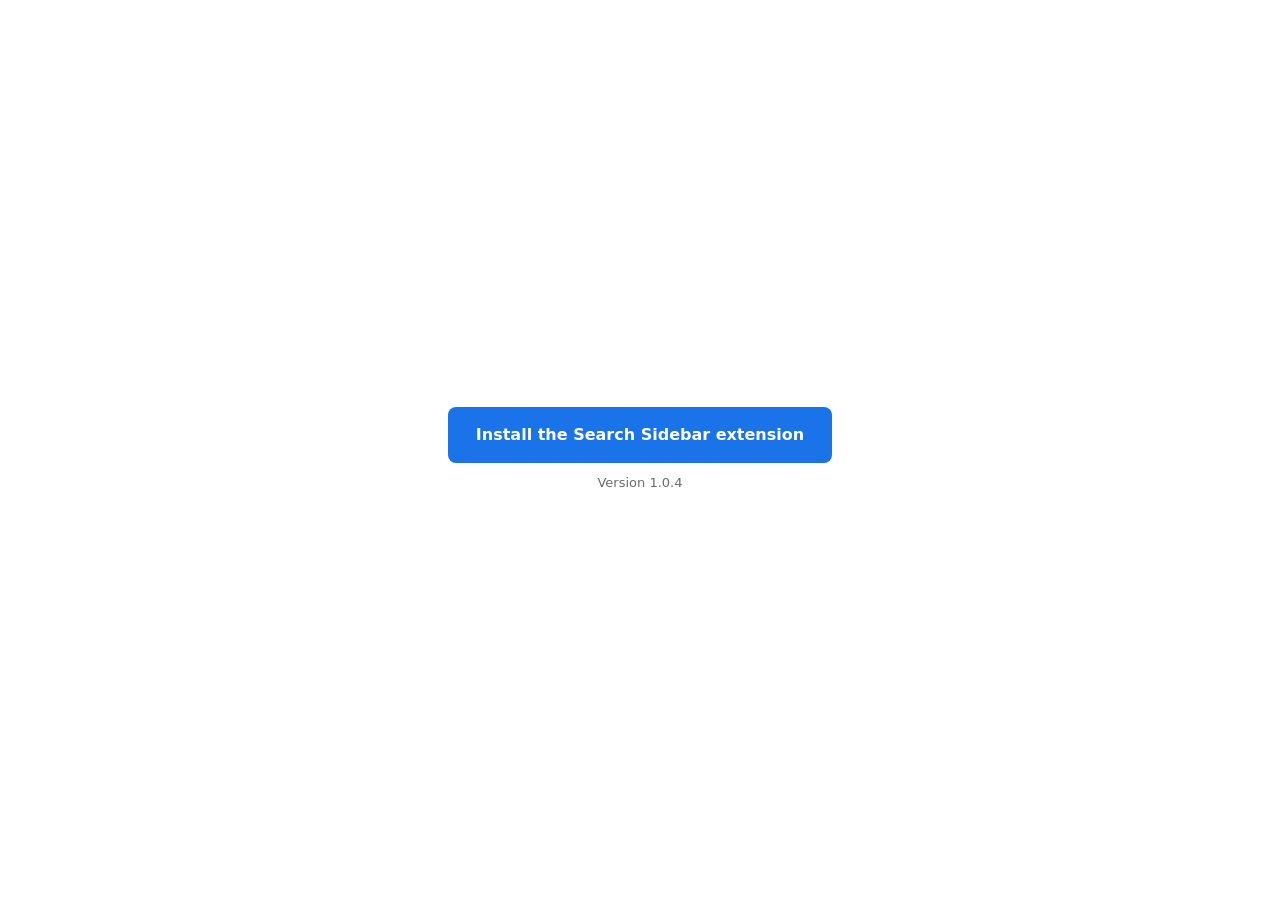
==== index.html @ 512eaf87 "Show version on settings page and install page" ====
<!DOCTYPE html>
<html lang="en">
<head>
  <meta charset="utf-8" />
  <meta name="viewport" content="width=device-width, initial-scale=1" />
  <title>Search sidebar</title>
  <link rel="icon" href="icon.png" />
  <style>
    :root { color-scheme: light dark; --bg: #fff; --fg: #1a1a1a; --accent: #1a73e8; }
    @media (prefers-color-scheme: dark) { :root { --bg: #14141a; --fg: #f5f5f5; --accent: #8ab4f8; } }
    html, body { margin: 0; padding: 0; height: 100%; background: var(--bg); color: var(--fg); font: 16px/1.55 -apple-system, BlinkMacSystemFont, "Segoe UI", system-ui, sans-serif; }
    body { display: flex; align-items: center; justify-content: center; }
    .wrap { display: flex; flex-direction: column; align-items: center; gap: 10px; }
    .install { display: inline-flex; align-items: center; padding: 16px 28px; font-size: 16px; font-weight: 600; color: #fff; background: var(--accent); border-radius: 8px; text-decoration: none; }
    .install:hover { filter: brightness(1.05); }
    .version { font-size: 13px; color: #6b6b6b; }
    @media (prefers-color-scheme: dark) { .version { color: #a8a8a8; } }
  </style>
</head>
<body>
  <div class="wrap">
    <a class="install" href="search-companion-1.0.4.xpi">Install the Search Sidebar extension</a>
    <div class="version">Version 1.0.4</div>
  </div>
</body>
</html>
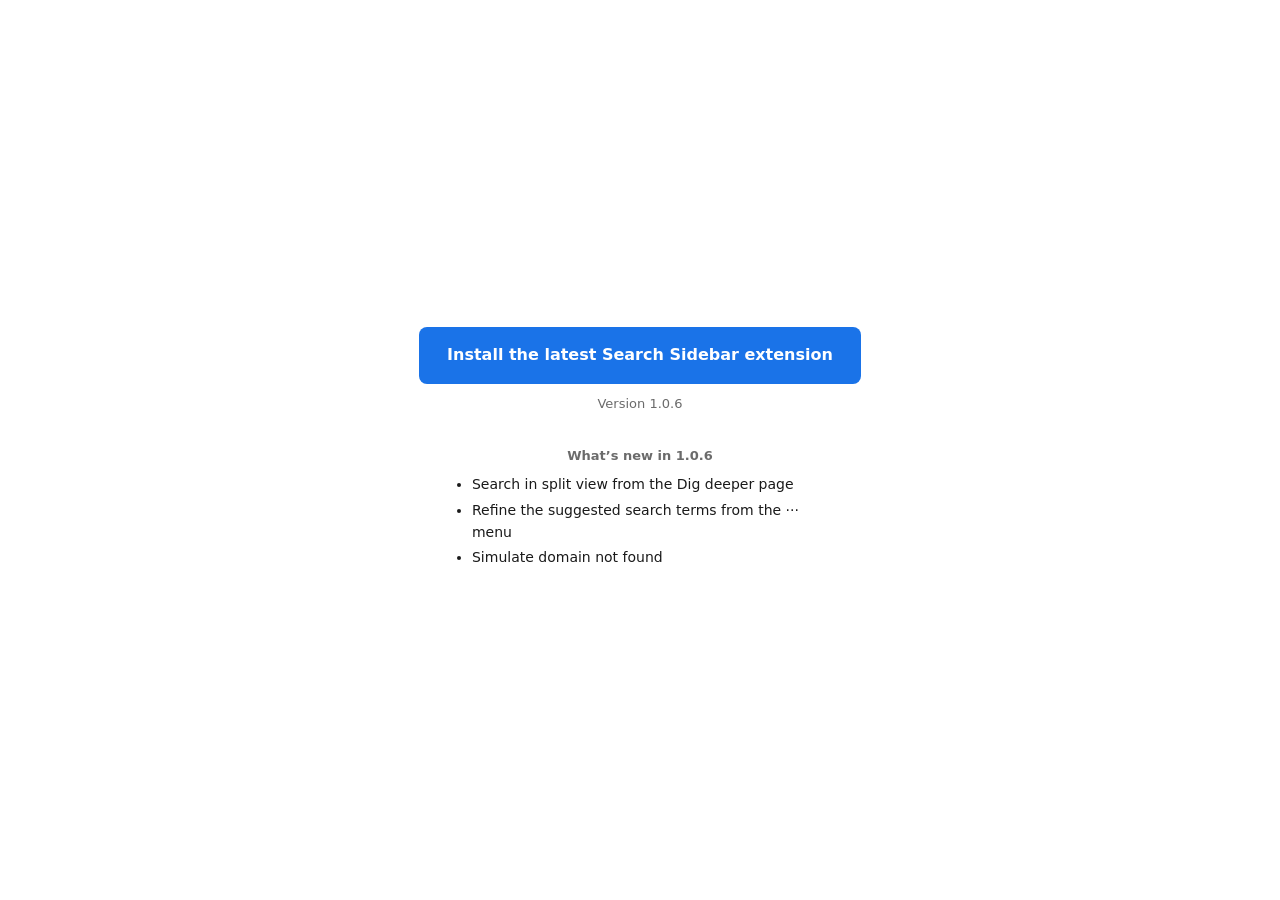
==== commit b1768f43: "Release v1.0.6 - New "Dig deeper" split-view simulation and domain-not-found mock,   refactored into" ====
--- a/index.html
+++ b/index.html
@@ -15,12 +15,26 @@
     .install:hover { filter: brightness(1.05); }
     .version { font-size: 13px; color: #6b6b6b; }
     @media (prefers-color-scheme: dark) { .version { color: #a8a8a8; } }
+    .currently { font-size: 13px; color: var(--accent); margin-top: 2px; }
+    .whats-new { margin-top: 22px; max-width: 380px; }
+    .whats-new h2 { margin: 0 0 8px; font-size: 13px; font-weight: 600; color: #6b6b6b; text-align: center; }
+    .whats-new ul { margin: 0; padding-left: 22px; font-size: 14px; color: var(--fg); }
+    .whats-new li { margin: 4px 0; }
+    @media (prefers-color-scheme: dark) { .whats-new h2 { color: #a8a8a8; } }
   </style>
 </head>
 <body>
   <div class="wrap">
-    <a class="install" href="search-companion-1.0.4.xpi">Install the Search Sidebar extension</a>
-    <div class="version">Version 1.0.4</div>
+    <a class="install" href="search-companion-1.0.6.xpi">Install the latest Search Sidebar extension</a>
+    <div class="version">Version 1.0.6</div>
+    <div class="whats-new">
+      <h2>What’s new in 1.0.6</h2>
+      <ul>
+        <li>Search in split view from the Dig deeper page</li>
+        <li>Refine the suggested search terms from the ··· menu</li>
+        <li>Simulate domain not found</li>
+      </ul>
+    </div>
   </div>
 </body>
 </html>
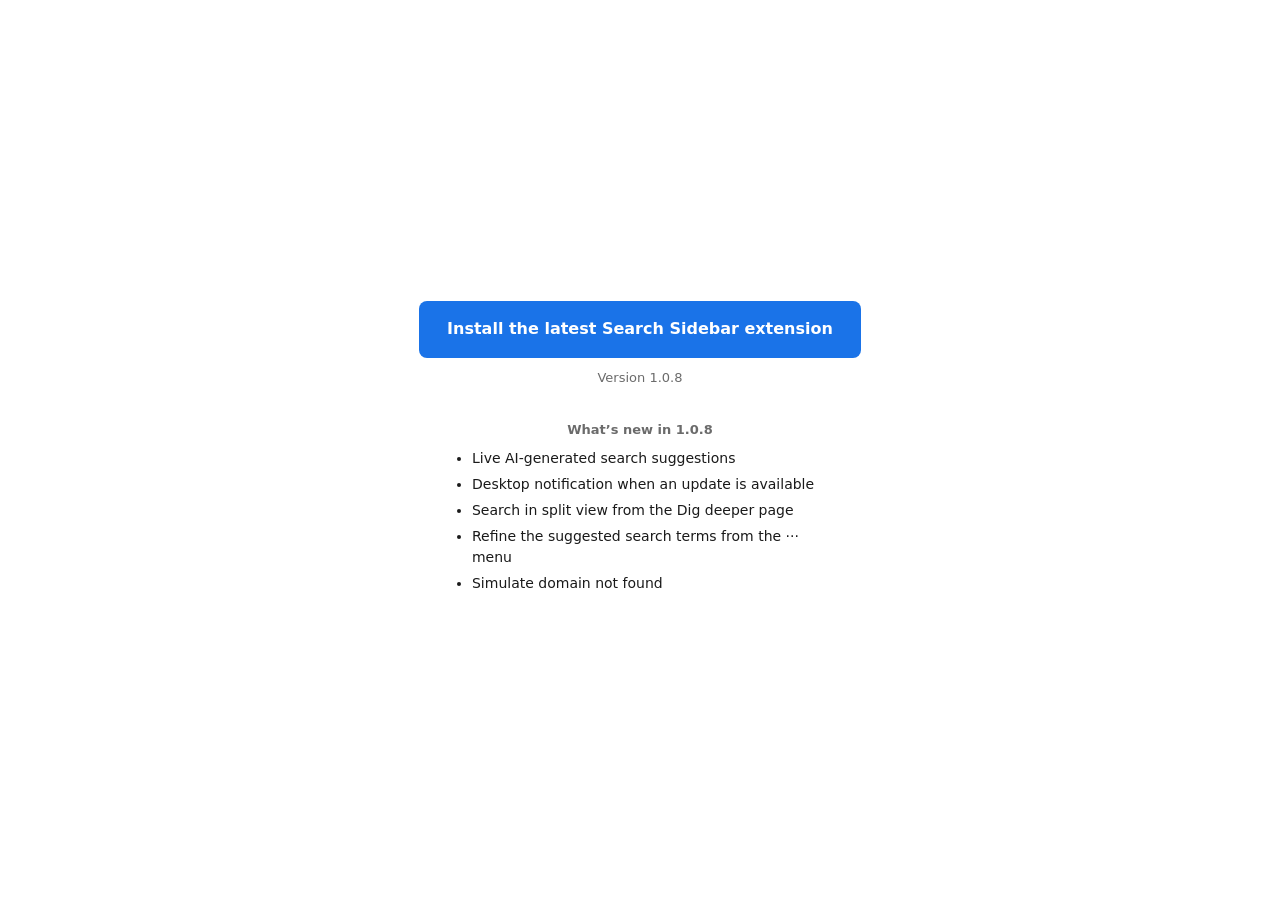
==== commit 05fc5e09: "Release v1.0.8 - Live AI-generated suggestions across home and Dig deeper, fetched via the   Cloudfl" ====
--- a/index.html
+++ b/index.html
@@ -25,11 +25,13 @@
 </head>
 <body>
   <div class="wrap">
-    <a class="install" href="search-companion-1.0.6.xpi">Install the latest Search Sidebar extension</a>
-    <div class="version">Version 1.0.6</div>
+    <a class="install" href="search-companion-1.0.8.xpi">Install the latest Search Sidebar extension</a>
+    <div class="version">Version 1.0.8</div>
     <div class="whats-new">
-      <h2>What’s new in 1.0.6</h2>
+      <h2>What’s new in 1.0.8</h2>
       <ul>
+        <li>Live AI-generated search suggestions</li>
+        <li>Desktop notification when an update is available</li>
         <li>Search in split view from the Dig deeper page</li>
         <li>Refine the suggested search terms from the ··· menu</li>
         <li>Simulate domain not found</li>
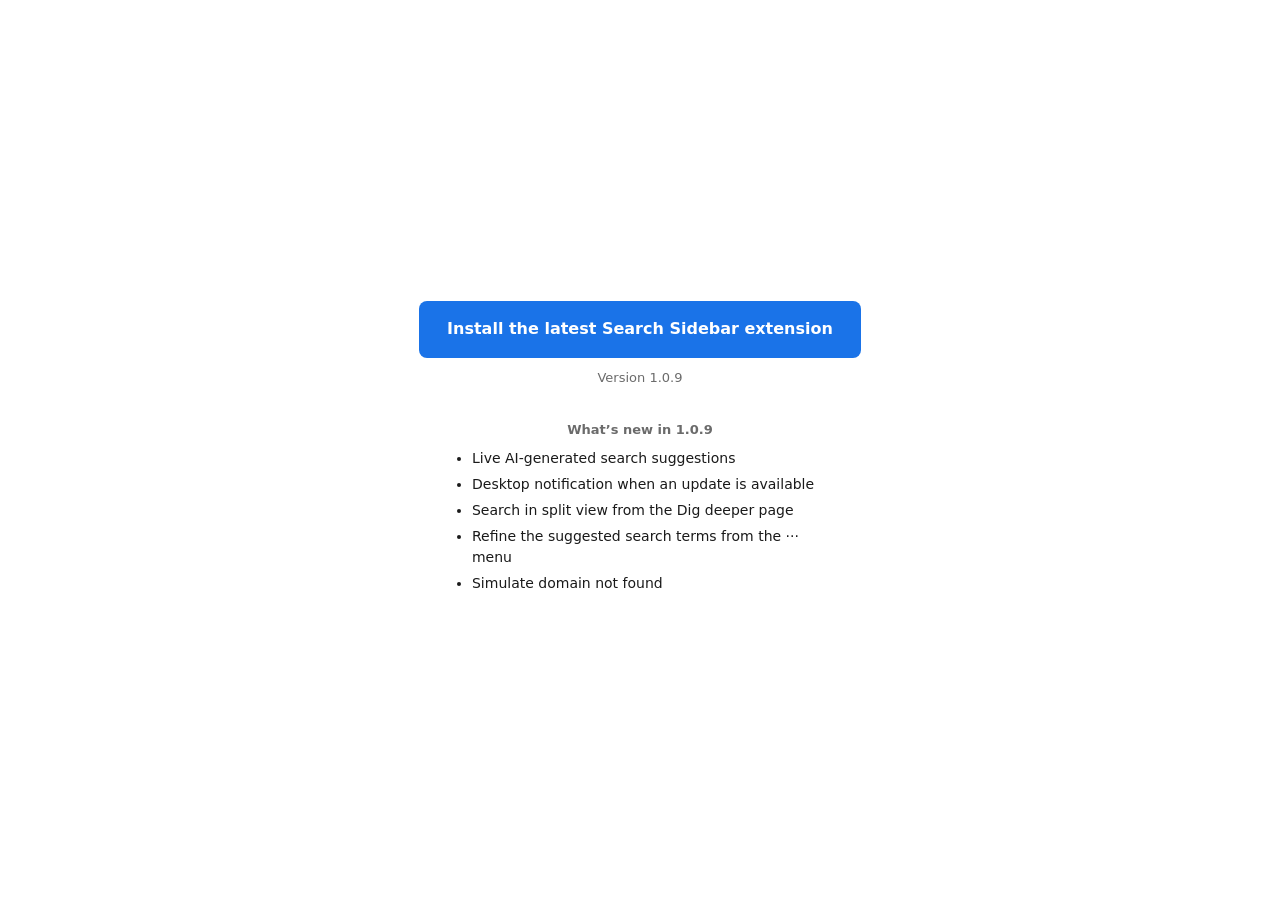
==== commit 32002233: "Release v1.0.9 - AI suggestions highlight the distinctive part(s) of each suggestion via   **bold** " ====
--- a/index.html
+++ b/index.html
@@ -25,10 +25,10 @@
 </head>
 <body>
   <div class="wrap">
-    <a class="install" href="search-companion-1.0.8.xpi">Install the latest Search Sidebar extension</a>
-    <div class="version">Version 1.0.8</div>
+    <a class="install" href="search-companion-1.0.9.xpi">Install the latest Search Sidebar extension</a>
+    <div class="version">Version 1.0.9</div>
     <div class="whats-new">
-      <h2>What’s new in 1.0.8</h2>
+      <h2>What’s new in 1.0.9</h2>
       <ul>
         <li>Live AI-generated search suggestions</li>
         <li>Desktop notification when an update is available</li>
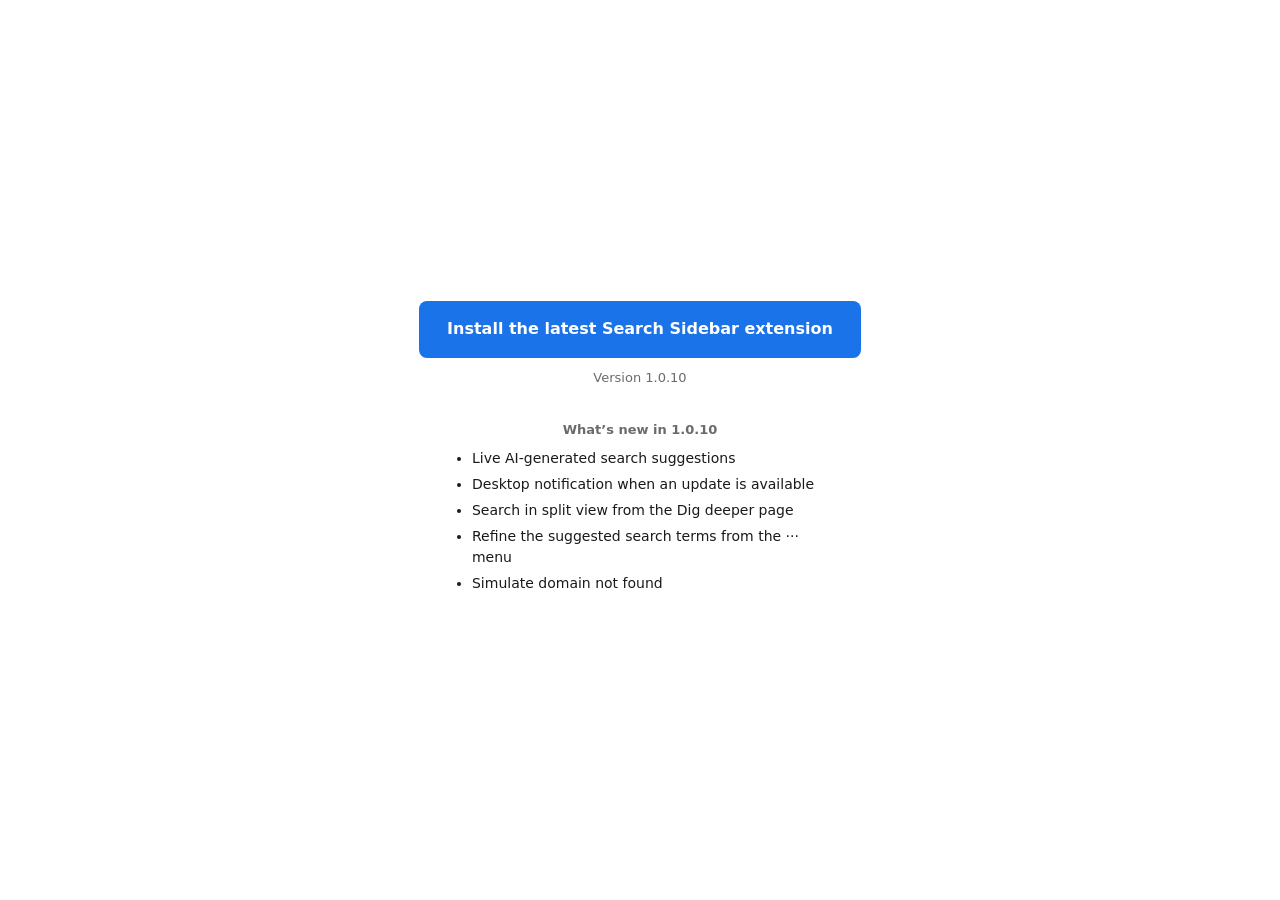
==== commit ce9d62cf: "Release v1.0.10 - "People also search for" heading on home page and Dig deeper (was   "Other searche" ====
--- a/index.html
+++ b/index.html
@@ -25,10 +25,10 @@
 </head>
 <body>
   <div class="wrap">
-    <a class="install" href="search-companion-1.0.9.xpi">Install the latest Search Sidebar extension</a>
-    <div class="version">Version 1.0.9</div>
+    <a class="install" href="search-companion-1.0.10.xpi">Install the latest Search Sidebar extension</a>
+    <div class="version">Version 1.0.10</div>
     <div class="whats-new">
-      <h2>What’s new in 1.0.9</h2>
+      <h2>What’s new in 1.0.10</h2>
       <ul>
         <li>Live AI-generated search suggestions</li>
         <li>Desktop notification when an update is available</li>
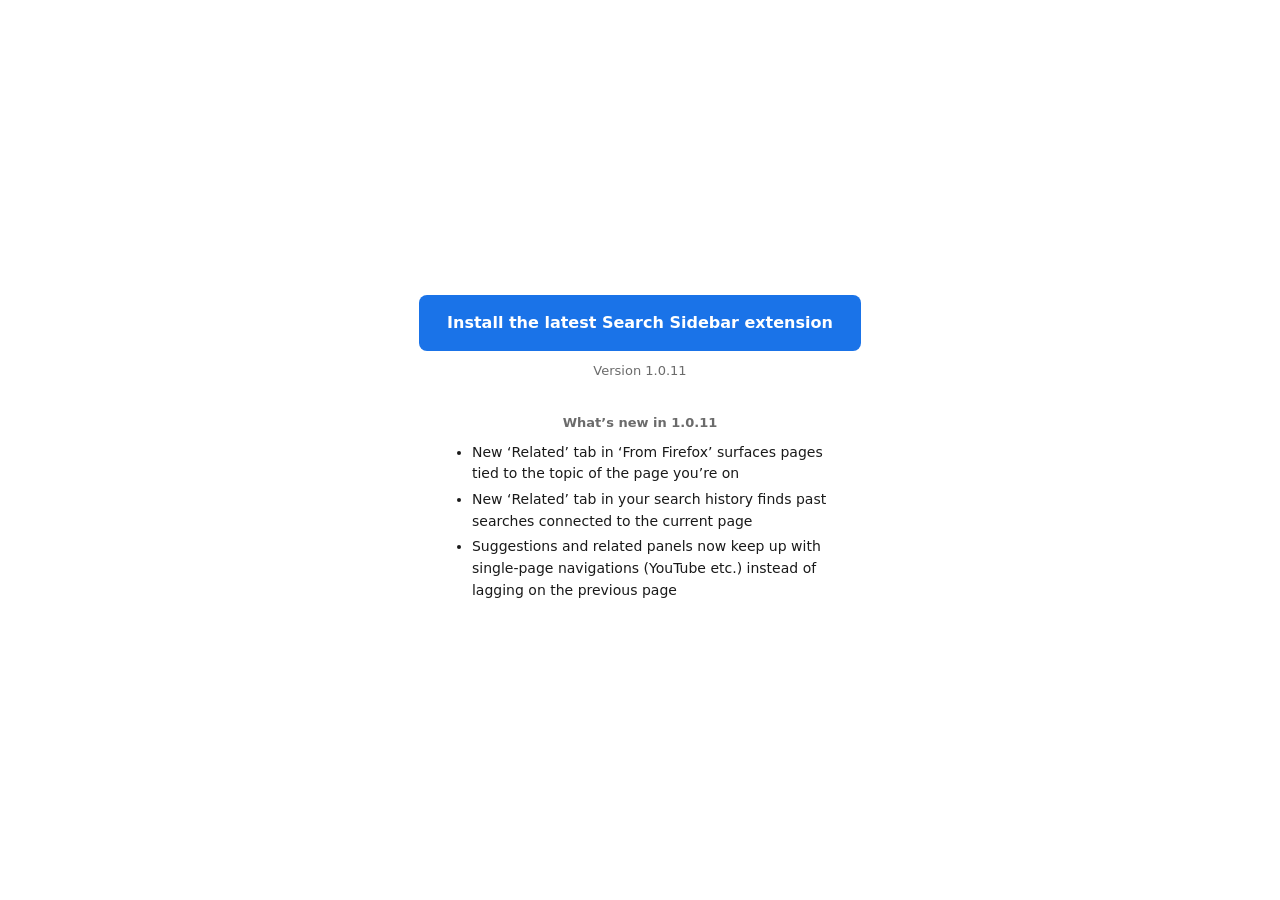
==== commit 286104cc: "Release v1.0.11 - New 'Related' tab in 'From Firefox' surfaces pages tied to the topic   of the curr" ====
--- a/index.html
+++ b/index.html
@@ -25,16 +25,14 @@
 </head>
 <body>
   <div class="wrap">
-    <a class="install" href="search-companion-1.0.10.xpi">Install the latest Search Sidebar extension</a>
-    <div class="version">Version 1.0.10</div>
+    <a class="install" href="search-companion-1.0.11.xpi">Install the latest Search Sidebar extension</a>
+    <div class="version">Version 1.0.11</div>
     <div class="whats-new">
-      <h2>What’s new in 1.0.10</h2>
+      <h2>What’s new in 1.0.11</h2>
       <ul>
-        <li>Live AI-generated search suggestions</li>
-        <li>Desktop notification when an update is available</li>
-        <li>Search in split view from the Dig deeper page</li>
-        <li>Refine the suggested search terms from the ··· menu</li>
-        <li>Simulate domain not found</li>
+        <li>New ‘Related’ tab in ‘From Firefox’ surfaces pages tied to the topic of the page you’re on</li>
+        <li>New ‘Related’ tab in your search history finds past searches connected to the current page</li>
+        <li>Suggestions and related panels now keep up with single-page navigations (YouTube etc.) instead of lagging on the previous page</li>
       </ul>
     </div>
   </div>
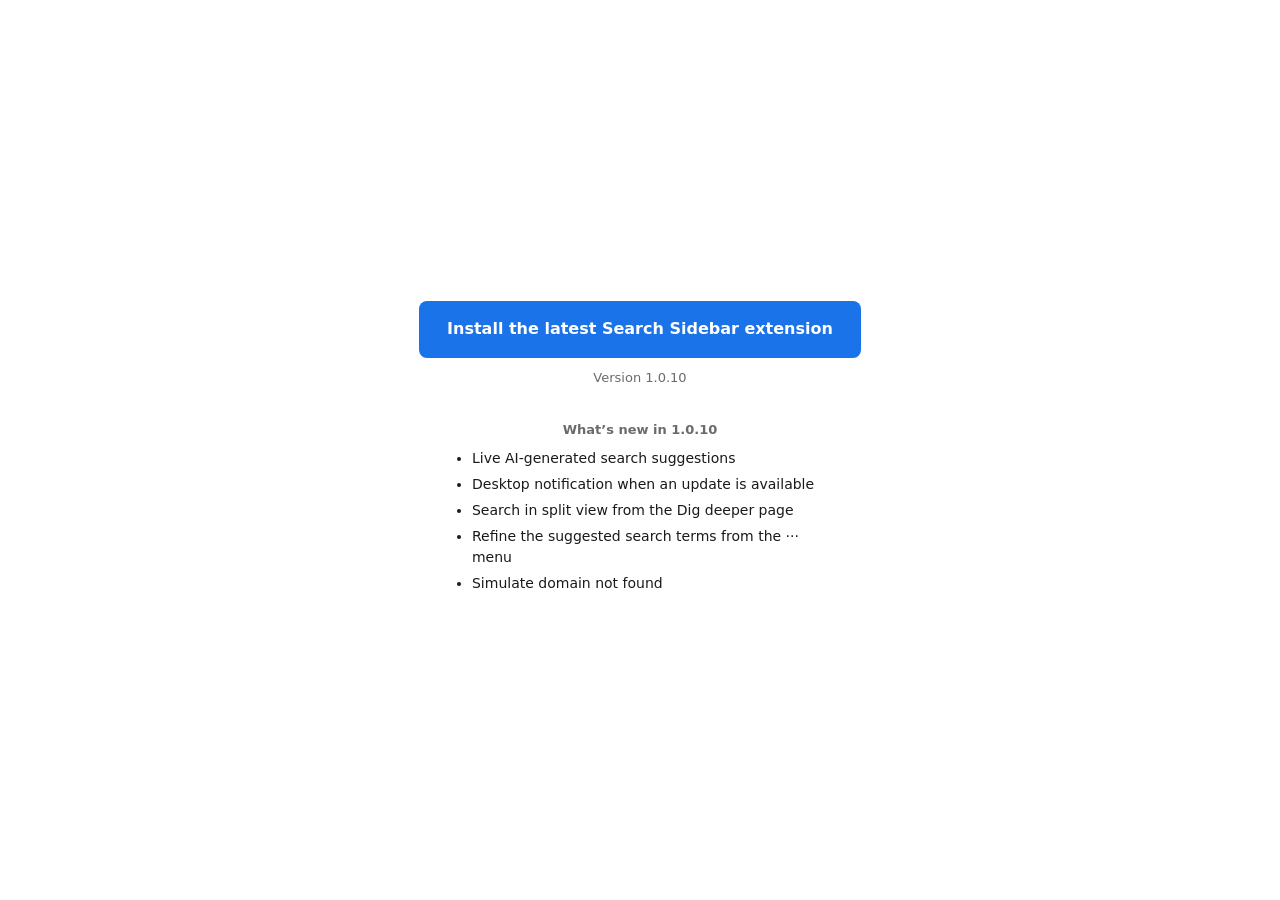
==== commit cfc4e59c: "Revert to 9bbe106 — discard SPA bugfix series The eight commits since 9bbe106 (0151350, d2b4ddf, 433" ====
--- a/index.html
+++ b/index.html
@@ -25,14 +25,16 @@
 </head>
 <body>
   <div class="wrap">
-    <a class="install" href="search-companion-1.0.11.xpi">Install the latest Search Sidebar extension</a>
-    <div class="version">Version 1.0.11</div>
+    <a class="install" href="search-companion-1.0.10.xpi">Install the latest Search Sidebar extension</a>
+    <div class="version">Version 1.0.10</div>
     <div class="whats-new">
-      <h2>What’s new in 1.0.11</h2>
+      <h2>What’s new in 1.0.10</h2>
       <ul>
-        <li>New ‘Related’ tab in ‘From Firefox’ surfaces pages tied to the topic of the page you’re on</li>
-        <li>New ‘Related’ tab in your search history finds past searches connected to the current page</li>
-        <li>Suggestions and related panels now keep up with single-page navigations (YouTube etc.) instead of lagging on the previous page</li>
+        <li>Live AI-generated search suggestions</li>
+        <li>Desktop notification when an update is available</li>
+        <li>Search in split view from the Dig deeper page</li>
+        <li>Refine the suggested search terms from the ··· menu</li>
+        <li>Simulate domain not found</li>
       </ul>
     </div>
   </div>
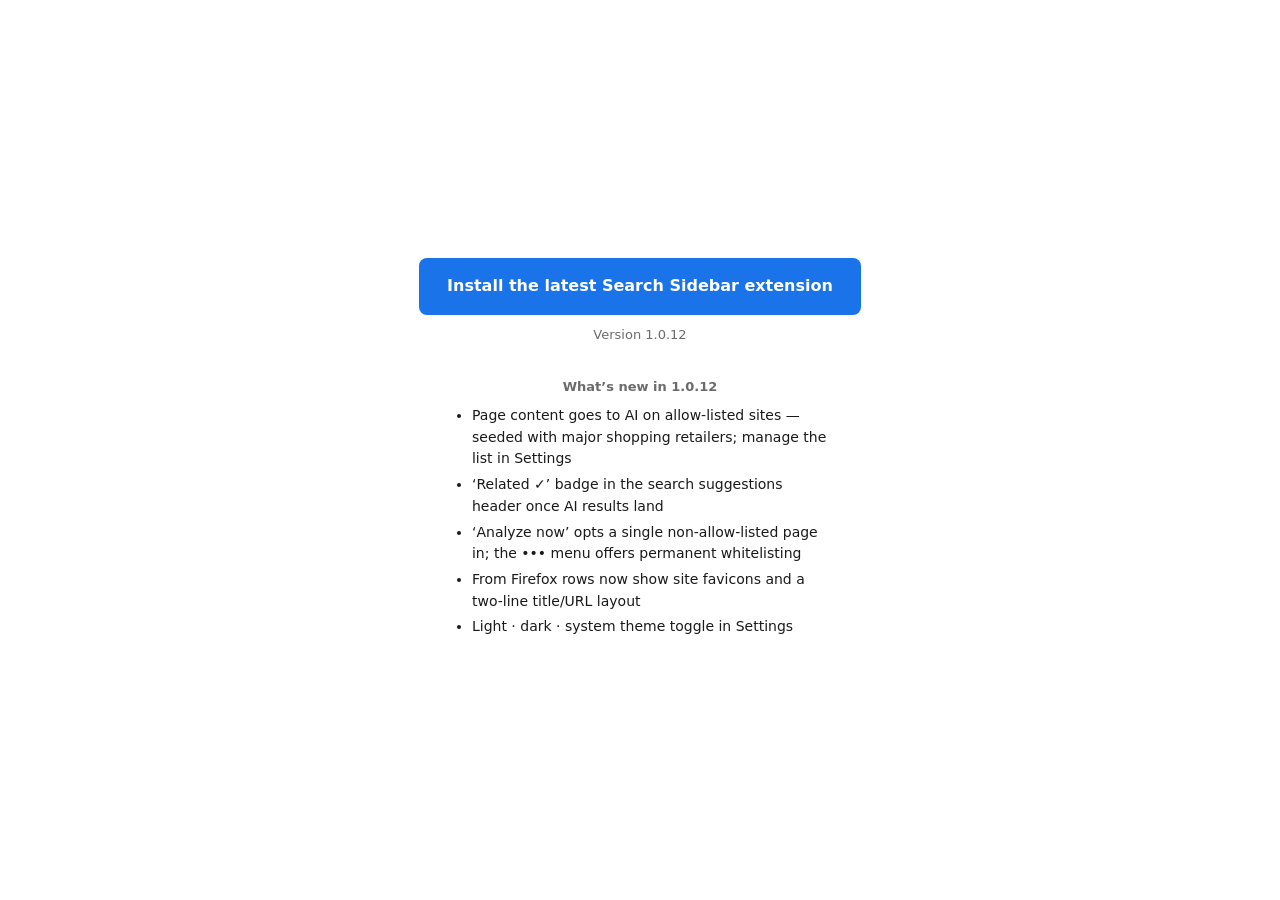
==== commit 9037d0e5: "Release v1.0.12 - Domain allow-list (replaces the blocklist): page content goes to AI only   for sit" ====
--- a/index.html
+++ b/index.html
@@ -25,16 +25,16 @@
 </head>
 <body>
   <div class="wrap">
-    <a class="install" href="search-companion-1.0.10.xpi">Install the latest Search Sidebar extension</a>
-    <div class="version">Version 1.0.10</div>
+    <a class="install" href="search-companion-1.0.12.xpi">Install the latest Search Sidebar extension</a>
+    <div class="version">Version 1.0.12</div>
     <div class="whats-new">
-      <h2>What’s new in 1.0.10</h2>
+      <h2>What’s new in 1.0.12</h2>
       <ul>
-        <li>Live AI-generated search suggestions</li>
-        <li>Desktop notification when an update is available</li>
-        <li>Search in split view from the Dig deeper page</li>
-        <li>Refine the suggested search terms from the ··· menu</li>
-        <li>Simulate domain not found</li>
+        <li>Page content goes to AI on allow-listed sites — seeded with major shopping retailers; manage the list in Settings</li>
+        <li>‘Related ✓’ badge in the search suggestions header once AI results land</li>
+        <li>‘Analyze now’ opts a single non-allow-listed page in; the ••• menu offers permanent whitelisting</li>
+        <li>From Firefox rows now show site favicons and a two-line title/URL layout</li>
+        <li>Light · dark · system theme toggle in Settings</li>
       </ul>
     </div>
   </div>
